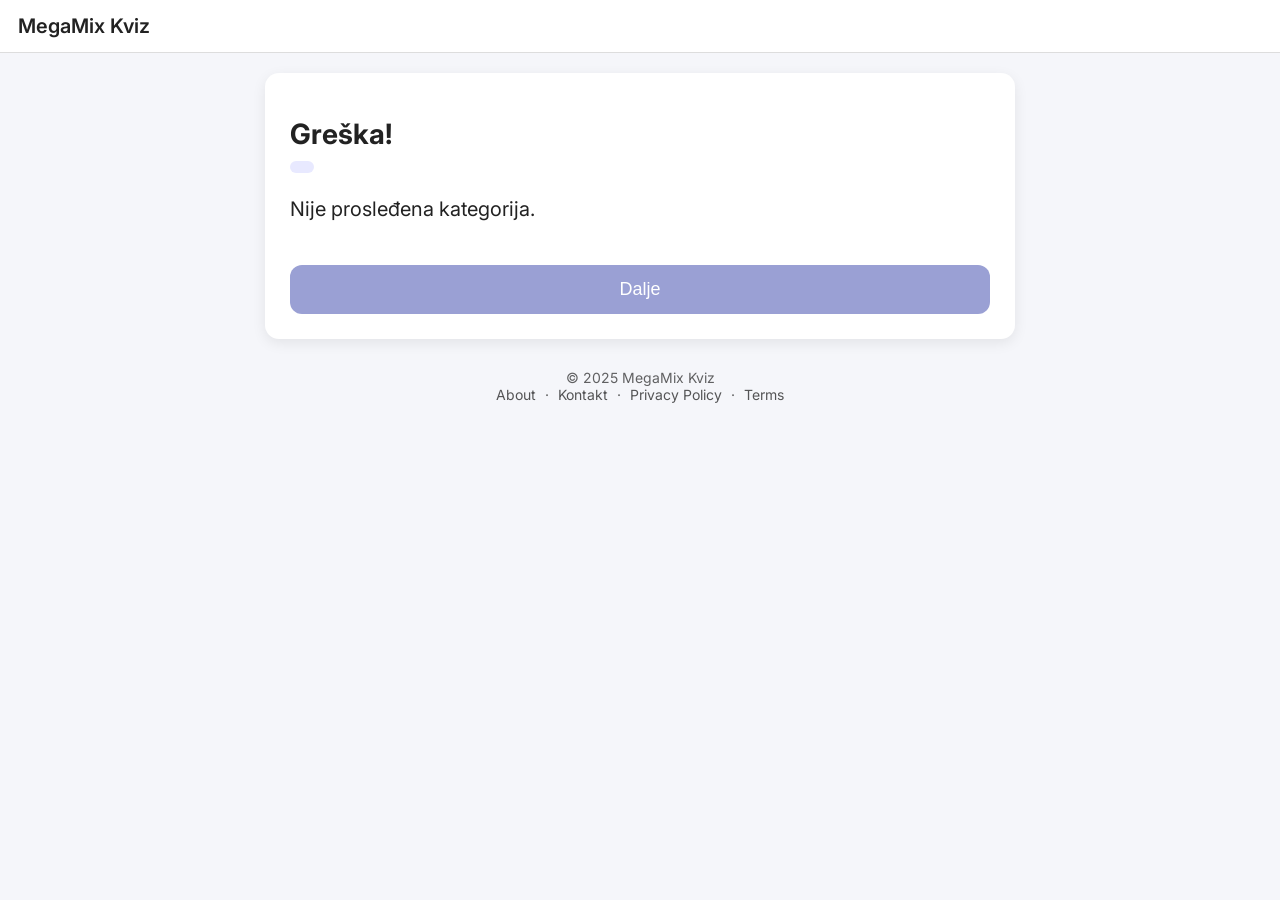
==== quiz.html @ 0e7cf820 "Add files via upload" ====
<!DOCTYPE html>
<html lang="sr">
<head>
    <meta charset="UTF-8">
    <title>Kviz – MegaMix</title>
    <meta name="viewport" content="width=device-width, initial-scale=1">

    <!-- Google Font -->
    <link href="https://fonts.googleapis.com/css2?family=Inter:wght@300;400;500;600&display=swap" rel="stylesheet">

    <!-- CSS -->
    <link rel="stylesheet" href="css/quiz.css">
</head>

<body>

<header class="topbar">
    <div class="logo">MegaMix Kviz</div>
</header>

<div class="quiz-container">

    <h1 id="quiz-title">Kviz</h1>

    <div id="progress" class="progress-text"></div>

    <div id="timer" class="timer"></div>

    <div id="question" class="question-box">Učitavanje pitanja...</div>

    <div id="answers" class="answers-box"></div>

    <div id="explanation-box" class="explanation"></div>

    <button id="next-btn" disabled>Dalje</button>
</div>

<footer>
    © 2025 MegaMix Kviz  
    <br>
    <a href="about.html">About</a> · 
    <a href="contact.html">Kontakt</a> · 
    <a href="privacy.html">Privacy Policy</a> · 
    <a href="terms.html">Terms</a>
</footer>

<script src="js/quiz.js"></script>
</body>
</html>
---- css/quiz.css ----
body {
    font-family: 'Inter', sans-serif;
    margin: 0;
    background: #f5f6fa;
    color: #222;
}

/* TOP BAR */
.topbar {
    background: white;
    padding: 14px 18px;
    display: flex;
    justify-content: space-between;
    align-items: center;
    border-bottom: 1px solid #ddd;
}

.logo {
    font-size: 20px;
    font-weight: 600;
}

.menu-btn {
    font-size: 26px;
    cursor: pointer;
}

/* MAIN QUIZ AREA */
.quiz-container {
    max-width: 700px;
    margin: 20px auto;
    background: white;
    padding: 25px;
    border-radius: 14px;
    box-shadow: 0 4px 14px rgba(0,0,0,0.08);
}

h1 {
    font-size: 28px;
    margin-bottom: 10px;
}

.progress-text {
    font-size: 15px;
    margin-bottom: 10px;
    opacity: 0.8;
}

.timer {
    background: #e8e9ff;
    display: inline-block;
    padding: 6px 12px;
    border-radius: 6px;
    margin-bottom: 20px;
    font-weight: 600;
    color: #3c46c9;
}

.question-box {
    font-size: 20px;
    margin-bottom: 20px;
}

/* ANSWER BUTTONS */
.answers-box {
    display: flex;
    flex-direction: column;
    gap: 12px;
}

.answers-box button {
    padding: 16px;
    font-size: 17px;
    border-radius: 12px;
    border: 1px solid #d9d9d9;
    background: #ffffff;
    text-align: left;
    cursor: pointer;
    transition: 0.25s;
}

.answers-box button:hover {
    background: #f1f1f7;
}

.correct {
    background: #d5f8d5 !important;
    border-color: #23a323 !important;
}

.wrong {
    background: #ffd2d2 !important;
    border-color: #d13a3a !important;
}

/* NEXT BUTTON */
#next-btn {
    margin-top: 24px;
    padding: 14px;
    width: 100%;
    background: #4e5af7;
    color: white;
    border: none;
    font-size: 18px;
    border-radius: 12px;
    cursor: pointer;
    transition: 0.25s;
}

#next-btn:disabled {
    background: #9aa0d4;
}

/* EXPLANATION BOX */
.explanation {
    margin-top: 20px;
    padding: 16px;
    background: #eef0ff;
    border-left: 5px solid #4e5af7;
    border-radius: 6px;
    font-size: 16px;
    display: none;
}

/* FOOTER */
footer {
    text-align: center;
    margin: 30px 0;
    opacity: 0.7;
    font-size: 14px;
}

footer a {
    color: #111;
    text-decoration: none;
    margin: 0 5px;
}
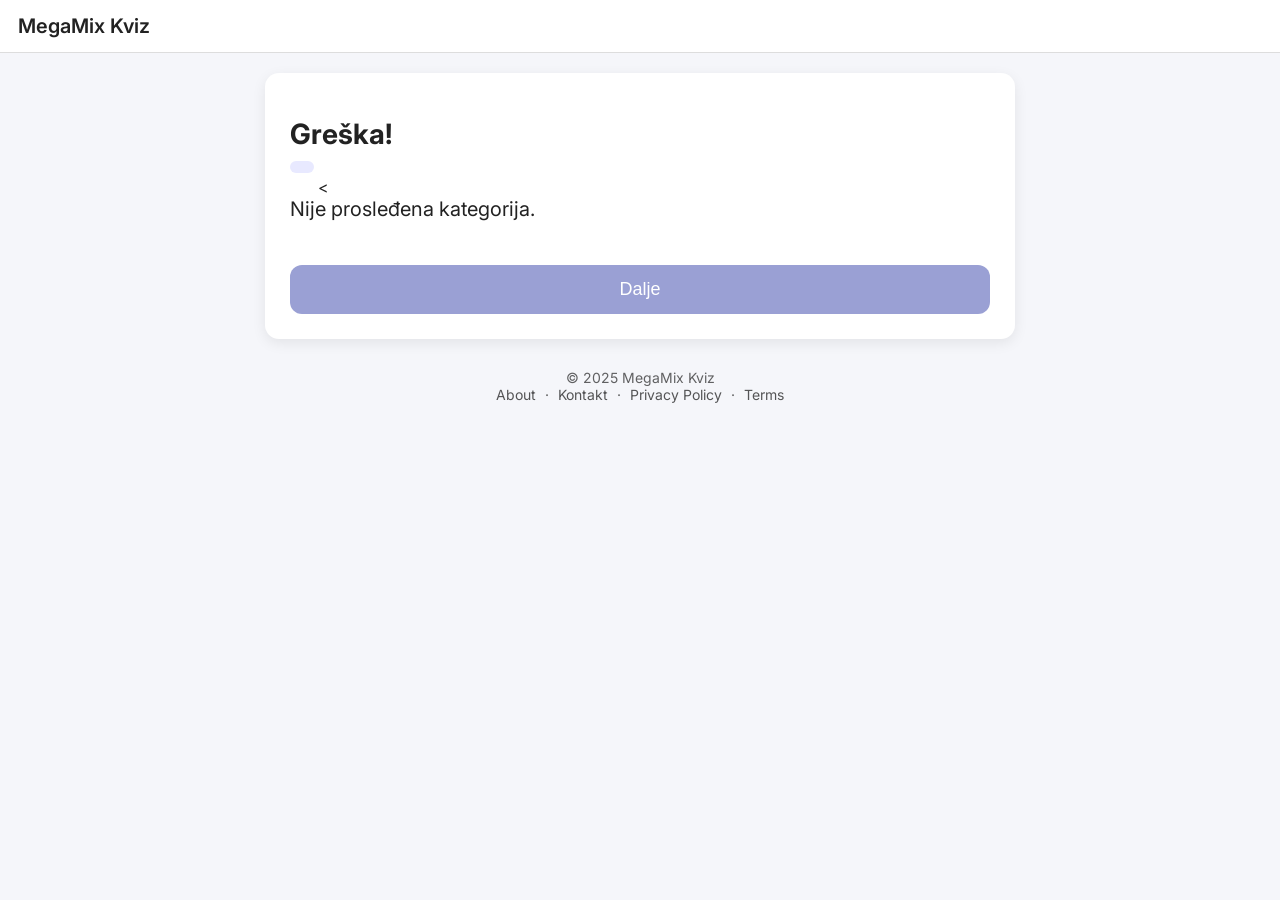
==== commit 76f1a671: "Update quiz.html" ====
--- a/quiz.html
+++ b/quiz.html
@@ -10,6 +10,8 @@
 
     <!-- CSS -->
     <link rel="stylesheet" href="css/quiz.css">
+    <script async src="https://pagead2.googlesyndication.com/pagead/js/adsbygoogle.js?client=ca-pub-7023862171822526"
+     crossorigin="anonymous"></script>
 </head>
 
 <body>
@@ -25,7 +27,7 @@
     <div id="progress" class="progress-text"></div>
 
     <div id="timer" class="timer"></div>
-
+<
     <div id="question" class="question-box">Učitavanje pitanja...</div>
 
     <div id="answers" class="answers-box"></div>
@@ -36,6 +38,18 @@
 </div>
 
 <footer>
+
+    <ins class="adsbygoogle"
+         style="display:block; margin:0 auto;"
+         data-ad-client="ca-pub-7023862171822526"
+         data-ad-slot="1234567890"
+         data-ad-format="auto"
+         data-full-width-responsive="true"></ins>
+
+    <script>
+         (adsbygoogle = window.adsbygoogle || []).push({});
+    </script>
+
     © 2025 MegaMix Kviz  
     <br>
     <a href="about.html">About</a> · 
@@ -44,6 +58,7 @@
     <a href="terms.html">Terms</a>
 </footer>
 
+
 <script src="js/quiz.js"></script>
 </body>
 </html>
